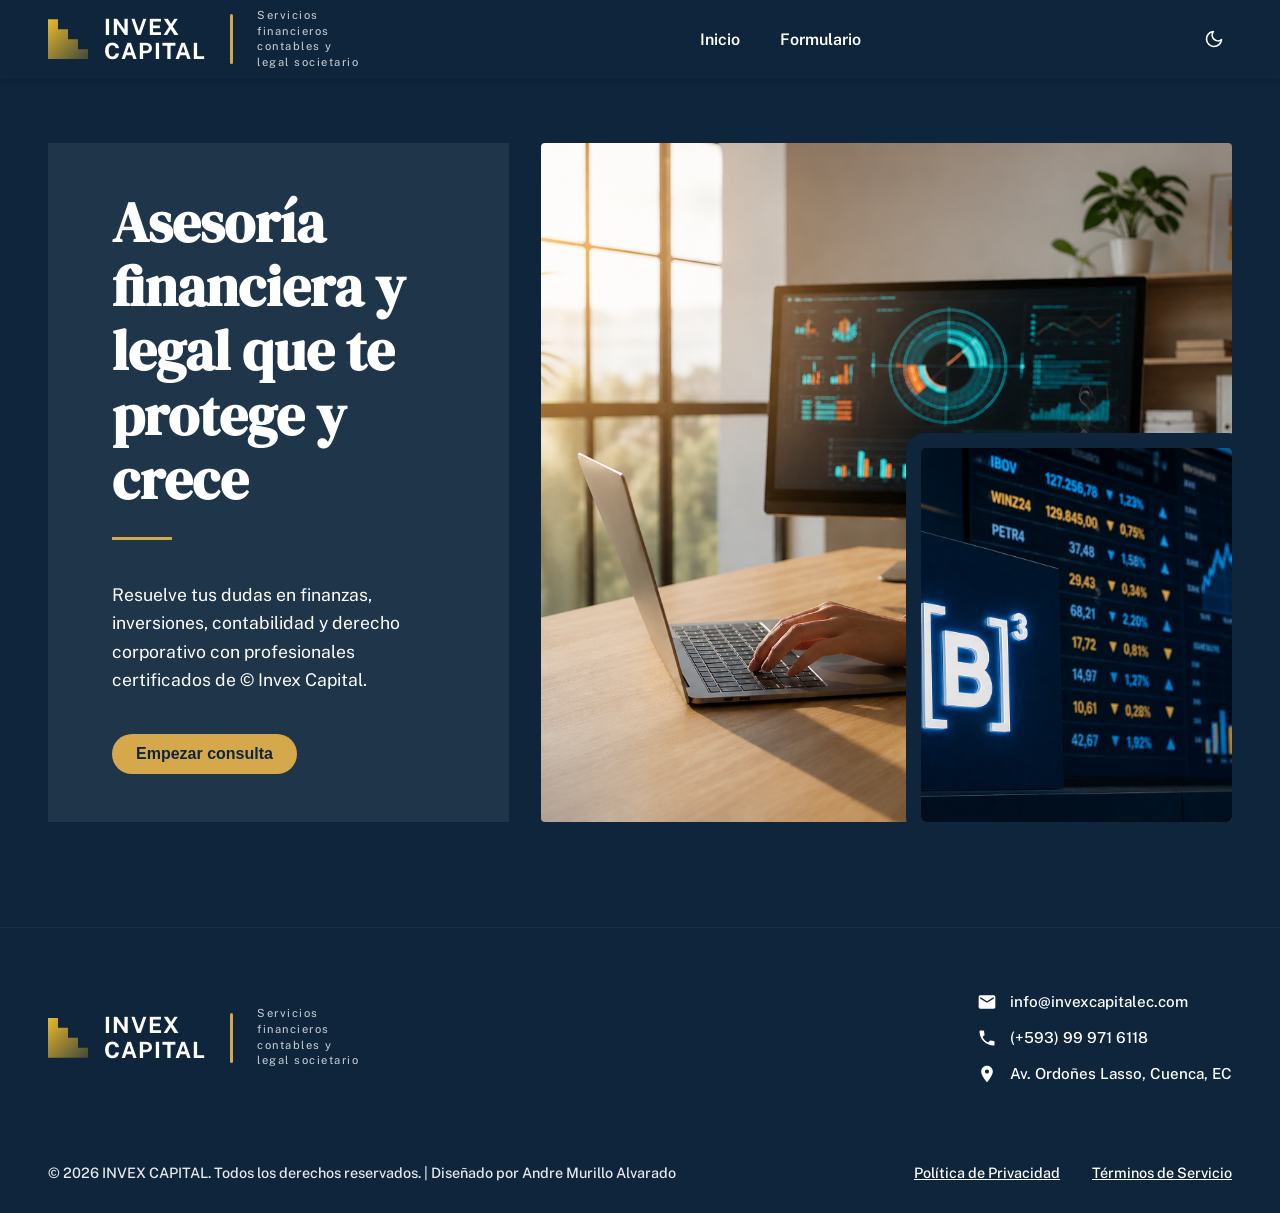
==== agendar.html @ b554b70f "V1.0 Pagina Agendar" ====
<!doctype html>
<html lang="en">
  <head>
    <meta charset="UTF-8" />
    <meta name="viewport" content="width=device-width, initial-scale=1.0" />
    <link rel="preconnect" href="https://fonts.googleapis.com" />
    <link rel="preconnect" href="https://fonts.gstatic.com" crossorigin />
    <link
      href="https://fonts.googleapis.com/css2?family=DM+Serif+Display:ital@0;1&family=Public+Sans:ital,wght@0,100..900;1,100..900&display=swap"
      rel="stylesheet"
    />
    <link rel="stylesheet" href="./css/normalize.css" />
    <link rel="stylesheet" href="./css/index.css" />
    <link rel="stylesheet" href="./css/header.css" />
    <link rel="stylesheet" href="./css/hero.css" />
    <link rel="stylesheet" href="./css/servicios.css" />
    <link rel="stylesheet" href="./css/subHero.css" />
    <link rel="stylesheet" href="./css/equipo_cards.css" />
    <link rel="stylesheet" href="./css/certificaciones.css" />
    <link rel="stylesheet" href="./css/educacion.css" />
    <link rel="stylesheet" href="./css/agendar_step1.css" />
    <link rel="stylesheet" href="./css/agendar_step2.css" />
    <link rel="stylesheet" href="./css/footer.css" />
    <!--IMPORTANTE PONER ESTO PARA QUE LEA EL ARCHIVO JAVASCRIPT-->
    <script defer src="./main.js"></script>
    <title>Invex Capital</title>
  </head>
  <body>
    <header class="navbar">
      <!-- Sección del Logo -->
      <div class="logo-container">
        <div class="logo-icon"></div>
        <div class="logo-text">
          <h1>INVEX<br />CAPITAL</h1>
        </div>
        <div class="logo-divider"></div>
        <div class="logo-subtitle">
          Servicios<br />financieros<br />contables y<br />legal societario
        </div>
      </div>

      <!-- Enlaces de Navegación -->
      <nav class="nav-links" id="nav-links">
        <a href="index.html">Inicio</a>
        <a href="#wizard-section">Formulario</a>
      </nav>

      <!-- Botones de Acción -->
      <div class="action-container">
        <!-- Botón de Modo Día/Noche -->
        <button
          id="theme-toggle"
          class="theme-toggle"
          aria-label="Cambiar tema"
        >
          <svg
            id="moon-icon"
            xmlns="http://www.w3.org/2000/svg"
            width="20"
            height="20"
            viewBox="0 0 24 24"
            fill="none"
            stroke="currentColor"
            stroke-width="2"
            stroke-linecap="round"
            stroke-linejoin="round"
          >
            <path d="M21 12.79A9 9 0 1 1 11.21 3 7 7 0 0 0 21 12.79z"></path>
          </svg>
          <svg
            id="sun-icon"
            class="hidden"
            xmlns="http://www.w3.org/2000/svg"
            width="20"
            height="20"
            viewBox="0 0 24 24"
            fill="none"
            stroke="currentColor"
            stroke-width="2"
            stroke-linecap="round"
            stroke-linejoin="round"
          >
            <circle cx="12" cy="12" r="5"></circle>
            <line x1="12" y1="1" x2="12" y2="3"></line>
            <line x1="12" y1="21" x2="12" y2="23"></line>
            <line x1="4.22" y1="4.22" x2="5.64" y2="5.64"></line>
            <line x1="18.36" y1="18.36" x2="19.78" y2="19.78"></line>
            <line x1="1" y1="12" x2="3" y2="12"></line>
            <line x1="21" y1="12" x2="23" y2="12"></line>
            <line x1="4.22" y1="19.78" x2="5.64" y2="18.36"></line>
            <line x1="18.36" y1="5.64" x2="19.78" y2="4.22"></line>
          </svg>
        </button>

        <!-- Botón Hamburguesa (Nuevo) -->
        <button class="hamburger" id="hamburger-btn" aria-label="Abrir menú">
          <svg
            xmlns="http://www.w3.org/2000/svg"
            width="28"
            height="28"
            viewBox="0 0 24 24"
            fill="none"
            stroke="currentColor"
            stroke-width="2"
            stroke-linecap="round"
            stroke-linejoin="round"
          >
            <line x1="3" y1="12" x2="21" y2="12"></line>
            <line x1="3" y1="6" x2="21" y2="6"></line>
            <line x1="3" y1="18" x2="21" y2="18"></line>
          </svg>
        </button>
      </div>
    </header>

    <!-- CONTENEDOR PRINCIPAL DEL FORMULARIO DINÁMICO -->
    <section id="wizard-section" class="wizard-section">
      <!-- PASO 1: Hero de Introducción -->
      <div id="paso-1" class="wizard-step active">
        <div class="wizard-hero">
          <!-- Columna de Texto -->
          <div class="wizard-content">
            <h1 class="titulo wizard-title">
              Asesoría<br />
              financiera y<br />
              legal que te<br />
              <span class="highlight">protege</span> y<br />
              crece
            </h1>
            <div class="wizard-divider"></div>
            <p class="wizard-text">
              Resuelve tus dudas en finanzas, inversiones, contabilidad y
              derecho corporativo con profesionales certificados de © Invex
              Capital.
            </p>
            <!-- Este botón activará el JS para ir al Paso 2 -->
            <button type="button" id="btn-empezar" class="btn-primary">
              Empezar consulta
            </button>
          </div>

          <!-- Columna de Imágenes -->
          <div class="wizard-images">
            <img
              src="./assets/hero_agendar.png"
              alt="Análisis financiero en laptop"
              class="img-main"
            />
            <img
              src="./assets/hero_sub.png"
              alt="Mercado B3"
              class="img-overlay"
            />
          </div>
        </div>
      </div>

      <!-- PASO 2: Formulario (Oculto por defecto) -->
      <div id="paso-2" class="wizard-step">
        <div class="wizard-form-layout">
          <!-- COLUMNA IZQUIERDA: Textos y Tarjeta Dinámica -->
          <div class="form-info-col">
            <p class="subtitle">- Formulario</p>
            <h2 class="titulo wizard-title">
              Cuéntanos qué<br />
              necesitas y conecta<br />
              con nuestros<br />
              <span class="highlight">expertos</span>
            </h2>
            <p class="wizard-text" style="margin-bottom: 2rem">
              Completa el formulario a continuación y nos pondremos en contacto
              dentro de 24 horas para orientarte en tu consulta financiera,
              legal o contable.
            </p>

            <!-- TARJETA DEL PROFESIONAL ASIGNADO (Sin el botón extra) -->
            <div id="profesional-card" class="assigned-prof-container">
              <p
                class="subtitle"
                style="font-size: 0.85rem; margin-bottom: 1rem"
              >
                - Profesional Asignado
              </p>
              <div class="assigned-prof-card">
                <div class="prof-avatar">
                  <span id="prof-initials" class="titulo">FM</span>
                </div>
                <div class="prof-details">
                  <span id="prof-badge" class="prof-badge"
                    >Finanzas e inversiones</span
                  >
                  <h4 id="prof-name" class="titulo">Mgtr. Fabian Murillo</h4>
                  <p id="prof-role">
                    Socio Director - Especialista en Finanzas Corporativas
                  </p>
                  <ul id="prof-bullets" class="prof-bullets">
                    <li>Gestión de portafolios</li>
                    <li>Análisis de mercados</li>
                    <li>Planificación patrimonial</li>
                    <li>Fondos de inversión</li>
                  </ul>
                </div>
                <div class="prof-price">
                  <span class="price-label">Costo de consulta</span>
                  <h3 id="prof-cost" class="titulo">$20</h3>
                  <span class="price-currency">USD</span>
                </div>
              </div>
            </div>
          </div>

          <!-- COLUMNA DERECHA: Formulario -->
          <div class="form-inputs-col">
            <form id="consulta-form">
              <div class="input-group">
                <label for="nombre">Nombre Completo</label>
                <input
                  type="text"
                  id="nombre"
                  class="pill-input"
                  placeholder="NOMBRE DE EJEMPLO"
                  required
                />
              </div>

              <div class="input-group">
                <label for="email">Correo electrónico</label>
                <input
                  type="email"
                  id="email"
                  class="pill-input"
                  placeholder="CORREO_DE@EJEMPLO.COM"
                  required
                />
              </div>

              <div class="input-group">
                <label for="telefono">Teléfono o WhatsApp</label>
                <div class="phone-wrapper pill-input">
                  <select id="country-code" class="country-select">
                    <option value="+593">🇪🇨 (+593)</option>
                    <option value="+1">🇺🇸 (+1)</option>
                    <option value="+52">🇲🇽 (+52)</option>
                    <option value="+34">🇪🇸 (+34)</option>
                    <option value="+57">🇨🇴 (+57)</option>
                    <option value="+51">🇵🇪 (+51)</option>
                  </select>
                  <div class="phone-divider"></div>
                  <input
                    type="tel"
                    id="telefono"
                    placeholder="98 765 4321"
                    required
                  />
                </div>
              </div>

              <div class="input-group">
                <label for="tema"
                  >¿Sobre qué tema necesitas asesoramiento?</label
                >
                <select id="tema" class="pill-input custom-select" required>
                  <option value="" disabled selected>
                    Selecciona una opción...
                  </option>
                  <option value="finanzas">
                    Asesoramiento financiero e inversiones
                  </option>
                  <option value="contabilidad">Contabilidad y auditoría</option>
                  <option value="legal">Derecho societario y legal</option>
                </select>
              </div>

              <div class="input-group">
                <label for="mensaje">Cuéntanos más sobre tu consulta</label>
                <textarea
                  id="mensaje"
                  rows="4"
                  class="rounded-textarea"
                  placeholder="Descripción breve del tema de su consulta..."
                  required
                ></textarea>
              </div>

              <!-- Único botón Siguiente, deshabilitado por defecto -->
              <div class="form-actions right-align mt-2">
                <button
                  type="button"
                  id="btn-paso-2"
                  class="btn-primary"
                  disabled
                >
                  Siguiente
                </button>
              </div>
            </form>
          </div>
        </div>
      </div>

      <!-- PASO 3: Galería de Pagos (Oculto por defecto) -->
      <div id="paso-3" class="wizard-step">
        <!-- Aquí irá la pasarela de pagos -->
      </div>

      <!-- PASO 4: Confirmación (Oculto por defecto) -->
      <div id="paso-4" class="wizard-step">
        <!-- Mensaje de éxito final -->
      </div>
    </section>

    <!-- FOOTER -->
    <footer id="contacto" class="footer-section">
      <div class="footer-container">
        <!-- Parte Superior del Footer: Logo e Información de Contacto -->
        <div class="footer-top">
          <!-- Sección del Logo (Reutilizando estructura del header) -->
          <div class="logo-container">
            <div class="logo-icon"></div>
            <div class="logo-text">
              <h1>INVEX<br />CAPITAL</h1>
            </div>
            <div class="logo-divider"></div>
            <div class="logo-subtitle">
              Servicios<br />financieros<br />contables y<br />legal societario
            </div>
          </div>

          <!-- Información de Contacto -->
          <div class="contact-info">
            <div class="contact-item">
              <svg
                xmlns="http://www.w3.org/2000/svg"
                width="20"
                height="20"
                viewBox="0 0 24 24"
                fill="currentColor"
              >
                <path
                  d="M20 4H4c-1.1 0-1.99.9-1.99 2L2 18c0 1.1.9 2 2 2h16c1.1 0 2-.9 2-2V6c0-1.1-.9-2-2-2zm0 4-8 5-8-5V6l8 5 8-5v2z"
                />
              </svg>
              <span>info@invexcapitalec.com</span>
            </div>
            <div class="contact-item">
              <svg
                xmlns="http://www.w3.org/2000/svg"
                width="20"
                height="20"
                viewBox="0 0 24 24"
                fill="currentColor"
              >
                <path
                  d="M6.62 10.79c1.44 2.83 3.76 5.14 6.59 6.59l2.2-2.2c.27-.27.67-.36 1.02-.24 1.12.37 2.33.57 3.57.57.55 0 1 .45 1 1V20c0 .55-.45 1-1 1-9.39 0-17-7.61-17-17 0-.55.45-1 1-1h3.5c.55 0 1 .45 1 1 0 1.25.2 2.45.57 3.57.11.35.03.74-.25 1.02l-2.2 2.2z"
                />
              </svg>
              <span>(+593) 99 971 6118</span>
            </div>
            <div class="contact-item">
              <svg
                xmlns="http://www.w3.org/2000/svg"
                width="20"
                height="20"
                viewBox="0 0 24 24"
                fill="currentColor"
              >
                <path
                  d="M12 2C8.13 2 5 5.13 5 9c0 5.25 7 13 7 13s7-7.75 7-13c0-3.87-3.13-7-7-7zm0 9.5c-1.38 0-2.5-1.12-2.5-2.5s1.12-2.5 2.5-2.5 2.5 1.12 2.5 2.5-1.12 2.5-2.5 2.5z"
                />
              </svg>
              <span>Av. Ordoñes Lasso, Cuenca, EC</span>
            </div>
          </div>
        </div>

        <!-- Parte Inferior del Footer: Derechos y Enlaces Legales -->
        <div class="footer-bottom">
          <div class="copyright">
            © 2026 INVEX CAPITAL. Todos los derechos reservados. | Diseñado por
            Andre Murillo Alvarado
          </div>
          <div class="legal-links">
            <a href="#politica-privacidad">Política de Privacidad</a>
            <a href="#terminos-servicio">Términos de Servicio</a>
          </div>
        </div>
      </div>
    </footer>
  </body>
</html>
---- css/index.css ----
html {
  scroll-behavior: smooth;
}

:root {
  --bg-color: #0e253c;
  --text-color: #ffffff;
  --divisor-color: #d4a84b;
  --primario: #0e253c;
  --bg-card: #1f354a;
  --bg-card-2: #e7ebef;
  --secundario: #d4a84b;
  --secundario-hover: #b5952f;
}

/* Variables para Modo Claro */
[data-theme="light"] {
  --bg-color: #ffffff;
  --text-color: #0e253c;
  --divisor-color: #d4a84b;
  --bg-card: #f6fafd;
  --bg-card-2: #e7ebef;
  --secundario: #d4a84b;
  --secundario-hover: #b5962fad;
}

body {
  margin: 0;
  font-family: "Public Sans", sans-serif;
  background-color: var(--bg-color);
  color: var(--text-color);
  transition:
    background-color 0.3s ease,
    color 0.3s ease; /* Transición suave para el tema */
}

.titulo {
  font-family: "DM Serif Display", serif;
}

.btn-primary {
  background-color: var(--secundario);
  color: var(
    --bg-color
  ); /* El texto siempre oscuro para contrastar con el dorado */
  border: none;
  padding: 0.7rem 1.5rem;
  border-radius: 25px;
  font-weight: 700;
  font-size: 1rem;
  cursor: pointer;
  transition: all 0.2s ease;
}

.btn-primary:hover {
  color: var(--text-color);
  box-shadow:
    #d4a94b8a 0px 0px 1px 5px,
    #d4a94b32 0px 0px 5px 10px;
}

.btn-primary:active {
  transform: scale(0.95);
}
---- css/header.css ----
/* Contenedor principal de la navegación */
.navbar {
  display: flex;
  position: sticky;
  top: 0;
  left: 0;
  z-index: 1000;
  background-color: var(--bg-color);
  justify-content: space-between;
  align-items: center;
  padding: 0.5rem 3rem;
  box-shadow: 0 4px 6px rgba(0, 0, 0, 0.1);
}

/* --- LOGO --- */
.logo-container {
  display: flex;
  align-items: center;
  gap: 1rem;
}

/* Aproximación visual del ícono de cuadros escalonados con CSS */
.logo-icon {
  width: 40px;
  height: 40px;
  background: linear-gradient(135deg, #eaba2a 0%, #d4af3743 100%);
  clip-path: polygon(
    0 0,
    25% 0,
    25% 25%,
    50% 25%,
    50% 50%,
    75% 50%,
    75% 75%,
    100% 75%,
    100% 100%,
    0 100%
  );
}

.logo-text h1 {
  margin: 0;
  font-size: 1.4rem;
  line-height: 1.1;
  letter-spacing: 1px;
  font-weight: 700;
}

.logo-divider {
  width: 3px;
  height: 50px;
  background-color: var(--divisor-color);
  margin: 0 0.5rem;
  border-radius: 2px;
}

.logo-subtitle {
  font-size: 0.7rem;
  line-height: 1.4;
  letter-spacing: 1.5px;
  text-transform: lowercase;
  color: var(--text-color);
  opacity: 0.8;
}

.logo-subtitle::first-line {
  text-transform: capitalize;
}

/* --- NAVEGACIÓN --- */
.nav-links {
  display: flex;
  gap: 2.5rem;
}

.nav-links a {
  color: var(--text-color);
  text-decoration: none;
  font-weight: 600;
  font-size: 1rem;
  transition: color 0.2s ease;
}

.nav-links a:hover {
  color: var(--secundario);
}

/* --- BOTONES DE ACCIÓN --- */
.action-container {
  display: flex;
  align-items: center;
  gap: 1.5rem;
}

/* Botón de tema */
.theme-toggle {
  background: transparent;
  border: none;
  color: var(--text-color);
  cursor: pointer;
  display: flex;
  align-items: center;
  justify-content: center;
  padding: 0.5rem;
  border-radius: 50%;
  transition: background-color 0.2s ease;
}

.theme-toggle:hover {
  background-color: rgba(128, 128, 128, 0.2);
}

.hidden {
  display: none;
}

/* Ocultar el hamburger por defecto en escritorio */
.hamburger {
  display: none;
  background: transparent;
  border: none;
  color: var(--text-color);
  cursor: pointer;
  padding: 0.5rem;
  transition: color 0.3s ease;
}

/* --- RESPONSIVE: MÓVILES (< 1100px) --- */
@media (max-width: 1100px) {
  .navbar {
    padding: 1rem 1.5rem;
    position: relative; /* Necesario para que el menú desplegable se posicione correctamente */
  }

  /* Reducimos un poco el logo para que no se amontone con los botones */
  .logo-icon {
    width: 30px;
    height: 30px;
  }
  .logo-text h1 {
    font-size: 1.1rem;
  }
  .logo-divider {
    height: 40px;
  }
  .logo-subtitle {
    font-size: 0.6rem;
  }

  /* Mostrar botón hamburguesa */
  .hamburger {
    display: flex;
    align-items: center;
    justify-content: center;
  }

  /* Convertir la barra de navegación en un menú desplegable */
  .nav-links {
    display: none; /* Oculto por defecto */
    flex-direction: column;
    position: absolute;
    top: 100%;
    left: 0;
    width: 100%;
    background-color: var(--bg-color); /* Usamos el fondo principal */
    padding: 1rem 0;
    gap: 0;
    box-shadow: 0 8px 16px rgba(0, 0, 0, 0.2);
    z-index: 999;
  }

  /* Clase que se activa con JavaScript */
  .nav-links.active {
    display: flex;
  }

  .nav-links a {
    padding: 1rem;
    width: 100%;
    text-align: center;
    box-sizing: border-box;
    border-bottom: 1px solid rgba(128, 128, 128, 0.1);
  }

  /* Fijar el botón de Agendar Consulta abajo a la derecha */
  .action-container .btn-primary {
    position: fixed;
    bottom: 20px;
    right: 20px;
    z-index: 1000;
    box-shadow: 0 4px 10px rgba(0, 0, 0, 0.4);
  }
}
---- css/hero.css ----
/* --- SECCIÓN HERO --- */
.hero {
  display: grid;
  /* Cambiamos la proporción: 40% texto, 60% imágenes */
  grid-template-columns: 0.8fr 1.2fr;
  gap: 2rem; /* Reducimos la separación central */
  padding: 4rem 3rem 0 0;
  max-width: 1200px;
  margin: 0 auto;
  align-items: stretch; /* Fuerza a que ambas columnas tengan la misma altura */
}

/* --- COLUMNA DE TEXTO --- */
.hero-content {
  /* Usa la variable de tu tema claro para el fondo */
  background-color: var(--bg-card);
  padding: 3rem 4rem;
  display: flex;
  flex-direction: column;
  justify-content: center; /* Centra el contenido verticalmente */
  align-items: flex-start;
}

.hero-title {
  font-size: 3.5rem;
  line-height: 1.1;
  margin: 0;
  color: var(--text-color);
}

.hero-title .highlight {
  color: var(--text-color);
  transition: color 0.3s ease;
}

[data-theme="light"] .hero-title .highlight {
  color: var(--secundario); /* Dorado en modo claro */
}

.hero-divider {
  width: 60px;
  height: 3px;
  background-color: var(--divisor-color);
  margin: 1.5rem 0;
}

.hero-text {
  font-size: 1.1rem;
  line-height: 1.6;
  margin-bottom: 2.5rem;
  padding-right: 1rem; /* Evita que el texto toque el borde derecho */
}

/* --- COLUMNA DE IMÁGENES (SUPERPOSICIÓN EXACTA) --- */
.hero-images {
  position: relative;
  width: 100%;
  min-height: 450px; /* Altura mínima para que no colapse */
  display: flex;
}

.img-main {
  width: 100%;
  height: 100%;
  object-fit: cover;
  /* Quitamos los bordes redondeados si en tu diseño la foto principal es cuadrada */
  border-radius: 4px;
}

.img-overlay {
  position: absolute;
  /* Jugamos con valores negativos para que salga del marco de la foto principal */
  bottom: -15px;
  right: -15px;
  width: 45%;
  height: 55%;
  object-fit: cover;
  border-radius: 20px; /* Bordes bien redondeados de la imagen pequeña */
  /* El truco del "recorte": un borde muy grueso del mismo color que el fondo de tu página web */
  border: 15px solid var(--bg-color);
  transition: border-color 0.3s ease;
}

/* --- RESPONSIVE BASICO (< 992px) --- */
@media (max-width: 992px) {
  .hero {
    grid-template-columns: 1fr; /* Pasa a una sola columna */
    gap: 3rem;
    padding: 2rem 1.5rem;
  }

  .hero-content {
    padding: 2.5rem;
  }

  .hero-images {
    height: 400px; /* Le damos altura fija en móvil porque ya no hace stretch con el texto */
  }
}

/* --- RESPONSIVE MÓVILES (< 796px) --- */
@media (max-width: 796px) {
  .hero-title {
    font-size: 2.5rem;
  }

  .img-overlay {
    width: 55%; /* Más grande en móviles para que se aprecie */
    border-width: 10px; /* Borde un poco más delgado en móvil */
    bottom: -10px;
    right: -10px;
  }
}
---- css/servicios.css ----
/* --- SECCIÓN SERVICIOS --- */
.services-section {
  padding: 6rem 3rem;
  max-width: 1200px;
  margin: 0 auto;
  text-align: center;
}

.services-header {
  margin-bottom: 4rem;
}

.services-header .subtitle {
  color: var(--text-color);
  font-size: 1rem;
  text-transform: uppercase;
  letter-spacing: 1px;
  margin-bottom: 1rem;
  transition: color 0.3s ease;
}

[data-theme="light"] .services-header .subtitle {
  color: var(--secundario); /* El subtítulo es dorado en modo claro */
}

.services-title {
  font-size: 3rem;
  line-height: 1.2;
  margin: 0 0 1.5rem 0;
  color: var(--text-color);
}

.services-title .highlight {
  color: var(--text-color);
  transition: color 0.3s ease;
}

[data-theme="light"] .services-title .highlight {
  color: var(--secundario); /* "su éxito" es dorado en modo claro */
}

.services-description {
  font-size: 1.1rem;
  max-width: 800px;
  margin: 0 auto;
  opacity: 0.9;
  line-height: 1.6;
}

/* --- GRID DE TARJETAS --- */
.services-grid {
  display: grid;
  grid-template-columns: repeat(3, 1fr);
  gap: 2rem;
  text-align: left;
}

.service-card {
  background-color: var(--bg-card); /* Usamos tu variable de fondo oscuro */
  border-radius: 16px;
  padding: 2.5rem;
  cursor: pointer;
  transition:
    transform 0.3s ease,
    box-shadow 0.3s ease,
    background-color 0.3s ease;
  border: 1px solid transparent; /* Preparado para el hover en modo claro */
  box-shadow: 0 4px 6px rgba(0, 0, 0, 0.1);
}

/* Ajustes para el tema claro */
[data-theme="light"] .service-card {
  background-color: #ffffff; /* Tarjetas blancas en modo claro */
  box-shadow: 0 10px 30px rgba(0, 0, 0, 0.05); /* Sombra suave */
}

.service-card:hover {
  transform: translateY(-5px);
}

[data-theme="light"] .service-card:hover {
  box-shadow: 0 15px 35px rgba(0, 0, 0, 0.1);
}

.card-icon {
  background-color: #f0f4f8; /* Fondo sutil para el ícono */
  width: 60px;
  height: 60px;
  border-radius: 12px;
  display: flex;
  align-items: center;
  justify-content: center;
  margin-bottom: 2rem;
  color: var(--bg-color); /* El ícono es del color principal oscuro */
  transition:
    background-color 0.3s ease,
    color 0.3s ease;
}

[data-theme="light"] .card-icon {
  color: var(--secundario); /* Ícono dorado en modo claro */
  background-color: #fff9ed; /* Fondo doradito muy tenue */
}

.card-header {
  display: flex;
  justify-content: space-between;
  align-items: center;
  margin-bottom: 1.5rem;
}

.card-header h3 {
  margin: 0;
  font-size: 1.5rem;
}

.expand-icon {
  color: var(--secundario);
  transition: transform 0.3s ease;
}

.card-summary {
  font-size: 0.95rem;
  line-height: 1.6;
  margin-bottom: 2rem;
  opacity: 0.8;
}

.service-list {
  list-style: none;
  padding: 0;
  margin: 0;
}

.service-item {
  margin-bottom: 1rem;
  border-bottom: 1px solid rgba(128, 128, 128, 0.2);
  padding-bottom: 0.5rem;
}

.service-item:last-child {
  border-bottom: none;
  margin-bottom: 0;
  padding-bottom: 0;
}

.item-title {
  font-size: 0.95rem;
  font-weight: 500;
  display: flex;
  align-items: center;
  gap: 0.5rem;
}

.bullet {
  color: var(--secundario);
  font-size: 1.2rem;
  font-weight: bold;
}

/* --- ESTILOS DE EXPANSIÓN (ACORDEÓN) --- */
.service-detail {
  font-size: 0.85rem;
  opacity: 0.7;
  margin-top: 0.5rem;
  padding-left: 1.5rem;
  line-height: 1.5;
  /* Configuración para la animación de altura */
  max-height: 0;
  overflow: hidden;
  transition:
    max-height 0.4s ease,
    opacity 0.4s ease;
}

/* Clases que se activan vía JavaScript */
.service-card.expanded .expand-icon {
  transform: rotate(180deg); /* Rota la flecha */
}

.service-card.expanded .service-detail {
  max-height: 150px; /* Valor arbitrario suficientemente grande para el contenido */
  opacity: 1;
}

/* --- RESPONSIVE --- */
@media (max-width: 992px) {
  .services-grid {
    grid-template-columns: repeat(2, 1fr); /* Pasa a 2 columnas en tablet */
  }
}

@media (max-width: 768px) {
  .services-section {
    padding: 4rem 1.5rem;
  }

  .services-title {
    font-size: 2.5rem;
  }

  .services-grid {
    grid-template-columns: 1fr; /* Pasa a 1 columna en móvil */
  }
}
---- css/subHero.css ----
/* --- SECCIÓN SUB-HERO EQUIPO --- */
.sub-hero-equipo {
  position: relative;
  width: 100%;
  min-height: 80vh; /* Ocupa el 60% del alto de la ventana visible */
  display: flex;
  align-items: center;
  justify-content: center;
  text-align: center;
  padding: 4rem 2rem;

  /* El truco del overlay: Un gradiente semitransparente sobre la imagen */
  /* El valor 0.65 dicta el nivel de oscuridad (0 es invisible, 1 es negro sólido) */
  background: url("../assets/sub_hero.png");
  background-size: cover; /* Asegura que la imagen cubra todo el espacio sin deformarse */
  background-position: center; /* Centra la imagen */
  background-repeat: no-repeat;
}

.sub-hero-content {
  max-width: 1000px;
  z-index: 2;
  /* Forzamos el texto a blanco para que resalte sobre el overlay sin importar el tema (día/noche) */
  color: #ffffff;
}

.sub-hero-content .subtitle {
  font-size: 1rem;
  text-transform: uppercase;
  letter-spacing: 1px;
  margin-bottom: 1rem;
  color: #ffffff;
  opacity: 0.9;
}

.sub-hero-title {
  font-size: 3.5rem;
  line-height: 1.2;
  margin: 0 0 1.5rem 0;
  color: #ffffff;
}

.sub-hero-text {
  font-size: 1.15rem;
  line-height: 1.6;
  margin: 0 auto;
  max-width: 850px;
  opacity: 0.9; /* Un poco de transparencia para diferenciarlo del título */
  margin-bottom: 6rem;
}

/* --- RESPONSIVE BASICO (< 992px) --- */
@media (max-width: 992px) {
  .sub-hero-title {
    font-size: 2.8rem;
  }

  .sub-hero-text {
    font-size: 1.1rem;
  }
}

/* --- RESPONSIVE MÓVILES (< 796px) --- */
@media (max-width: 796px) {
  .sub-hero-equipo {
    min-height: 50vh; /* Reducimos un poco la altura en móviles */
    padding: 4rem 1.5rem;
  }

  .sub-hero-title {
    font-size: 2.2rem;
    /* Quitamos el salto de línea forzado en móviles para que fluya natural */
    word-break: break-word;
  }

  .sub-hero-content br {
    display: none; /* Oculta los <br> en móvil para evitar saltos raros */
  }

  .sub-hero-text {
    font-size: 1rem;
  }
}
---- css/equipo_cards.css ----
/* --- SECCIÓN EQUIPO (TARJETAS) --- */
.team-section {
  padding: 6rem 3rem 0rem 3rem;
  max-width: 1200px;
  margin: 0 auto;
}

.team-grid {
  display: grid;
  grid-template-columns: repeat(3, 1fr);
  gap: 2rem;
  align-items: stretch; /* Asegura que todas las tarjetas midan lo mismo */
}

.team-card {
  display: flex;
  flex-direction: column;
  border-radius: 8px;
  overflow: hidden;
  box-shadow: 0 4px 15px rgba(0, 0, 0, 0.15);
  background-color: #ffffff; /* Fondo blanco fijo para contrastar */
  transition: transform 0.3s ease;
}

.team-card:hover {
  transform: translateY(
    -5px
  ); /* Pequeño efecto de elevación al pasar el mouse */
}

/* --- PARTE SUPERIOR DE LA TARJETA --- */
.team-card-top {
  /* Aquí podrás cambiar este background-color por un background-image en el futuro */
  background-color: var(--bg-card-2);
  background-size: cover;
  background-position: center;
  height: 220px;
  display: flex;
  align-items: center;
  justify-content: center;
}

/* --- AVATAR (CÍRCULO) --- */
.team-avatar {
  width: 130px;
  height: 130px;
  border-radius: 50%;
  background-color: var(--primario);
  display: flex;
  align-items: center;
  justify-content: center;
  overflow: hidden; /* Asegura que la foto futura no se salga del círculo */
  position: relative;
  box-shadow: 0 4px 10px rgba(0, 0, 0, 0.1);
}

.initials {
  color: #ffffff;
  font-size: 3.2rem;
  line-height: 1;
}

/* Estilo preparado para cuando agregues las fotos de perfil */
.avatar-img {
  width: 100%;
  height: 100%;
  object-fit: cover;
  position: absolute;
  top: 0;
  left: 0;
}

/* --- CONTENIDO DE LA TARJETA --- */
.team-card-bottom {
  padding: 2.5rem 2rem;
  display: flex;
  flex-direction: column;
  flex-grow: 1; /* Hace que esta sección ocupe el espacio sobrante */
}

.team-name {
  font-size: 1.5rem;
  color: var(--primario); /* Fuerza el azul oscuro siempre */
  margin: 0 0 1rem 0;
  line-height: 1.2;
}

.team-role {
  font-size: 0.95rem;
  color: #4a5568; /* Un gris oscuro para jerarquía visual */
  margin: 0 0 1rem 0;
  line-height: 1.5;
}

.team-divider {
  width: 45px;
  height: 4px;
  background-color: var(--secundario); /* Dorado */
  margin: 0.5rem 0 1.5rem 0;
  border-radius: 2px;
}

.team-bio {
  font-size: 0.95rem;
  color: #4a5568;
  line-height: 1.6;
  margin: 0;
}

/* --- RESPONSIVE --- */
@media (max-width: 1024px) {
  .team-grid {
    gap: 1.5rem;
  }
  .team-card-bottom {
    padding: 2rem 1.5rem;
  }
}

@media (max-width: 992px) {
  .team-grid {
    grid-template-columns: repeat(2, 1fr); /* 2 columnas en tablets */
  }
}

@media (max-width: 650px) {
  .team-section {
    padding: 3rem 1.5rem;
  }
  .team-grid {
    grid-template-columns: 1fr; /* 1 columna en móviles */
  }
}
---- css/certificaciones.css ----
/* --- SECCIÓN CONFIANZA Y CERTIFICACIONES --- */
.trust-section {
  padding: 6rem 3rem 0rem 3rem;
  max-width: 1200px;
  margin: 0 auto;
}

/* --- CABECERA (GRID 60/40) --- */
.trust-header {
  display: flex;
  justify-content: space-between;
  align-items: center;
  gap: 4rem;
  margin-bottom: 4rem;
}

.header-left {
  flex: 1.5; /* Ocupa más espacio */
}

.header-right {
  flex: 1; /* Ocupa menos espacio */
}

.trust-section .subtitle {
  color: var(--text-color);
  font-size: 1rem;
  text-transform: uppercase;
  letter-spacing: 1px;
  margin-bottom: 1rem;
  transition: color 0.3s ease;
}

[data-theme="light"] .trust-section .subtitle {
  color: var(--secundario);
}

.trust-title {
  font-size: 3.5rem;
  line-height: 1.1;
  margin: 0;
  color: var(--text-color);
}

[data-theme="light"] .trust-title .highlight {
  color: var(--secundario);
}

.trust-description {
  font-size: 1.15rem;
  text-align: center;
  line-height: 1.6;
  margin: 0;
  opacity: 0.9;
}

/* --- TESTIMONIOS (FILA 1) --- */
.testimonials-grid {
  display: grid;
  grid-template-columns: repeat(3, 1fr);
  gap: 2rem;
  margin-bottom: 2rem;
}

.testimonial-card {
  background-color: var(
    --bg-card
  ); /* Usando variable oscura/clara de tu index.css */
  border-radius: 20px;
  padding: 2.5rem;
  display: flex;
  flex-direction: column;
  box-shadow: 0 4px 6px rgba(0, 0, 0, 0.1);
  transition:
    background-color 0.3s ease,
    box-shadow 0.3s ease;
}

.quote-icon {
  color: var(--secundario); /* Comillas doradas */
  margin-bottom: 1rem;
}

.testimonial-text {
  font-size: 0.9rem;
  line-height: 1.6;
  margin: 0 0 2rem 0;
  opacity: 0.85;
  flex-grow: 1; /* Empuja el autor hacia abajo si el texto es corto */
}

.testimonial-author {
  display: flex;
  align-items: center;
  gap: 1rem;
}

.author-img {
  width: 50px;
  height: 50px;
  border-radius: 50%;
  object-fit: cover;
  background-color: var(--primario); /* Fondo de respaldo si no hay foto */
}

.author-info h4 {
  margin: 0 0 0.2rem 0;
  font-size: 1rem;
  color: var(--text-color);
}

.author-info span {
  font-size: 0.75rem;
  opacity: 0.7;
  display: block;
  line-height: 1.3;
}

/* --- CERTIFICACIONES (ENLACES - FILA 2) --- */
.certifications-grid {
  display: grid;
  grid-template-columns: repeat(3, 1fr);
  gap: 2rem;
  margin-bottom: 4rem;
}

/* Estilos clave para que el enlace luzca como una tarjeta */
.cert-link-card {
  display: flex;
  align-items: center;
  gap: 1.5rem;
  background-color: var(--bg-card);
  border-radius: 12px;
  padding: 1.5rem;
  text-decoration: none; /* Quita el subrayado del link */
  color: var(--text-color); /* Hereda el color del texto */
  transition:
    transform 0.2s ease,
    box-shadow 0.2s ease,
    background-color 0.3s ease;
  box-shadow: 0 4px 6px rgba(0, 0, 0, 0.1);
}

[data-theme="light"] .cert-link-card {
  background-color: #ffffff;
  border: 1px solid rgba(0, 0, 0, 0.05); /* Un borde sutil en modo claro */
}

/* Efecto hover interactivo para el enlace */
.cert-link-card:hover {
  transform: translateY(-5px);
  box-shadow: 0 8px 15px rgba(0, 0, 0, 0.15);
}

[data-theme="light"] .cert-link-card:hover {
  box-shadow: 0 8px 20px rgba(0, 0, 0, 0.08);
}

.cert-icon {
  flex-shrink: 0;
  color: var(--text-color); /* Blanco en dark, Azul en light */
}

[data-theme="light"] .cert-icon {
  color: var(--secundario); /* Íconos dorados en modo claro según tu diseño */
}

.cert-info h4 {
  margin: 0 0 0.3rem 0;
  font-size: 1.2rem;
}

.cert-info p {
  margin: 0;
  font-size: 0.9rem;
  line-height: 1.4;
  opacity: 0.8;
}

/* --- RESPONSIVE --- */
@media (max-width: 1024px) {
  .trust-header {
    flex-direction: column;
    align-items: flex-start;
    gap: 2rem;
  }
}

@media (max-width: 992px) {
  .testimonials-grid,
  .certifications-grid {
    grid-template-columns: repeat(2, 1fr); /* 2 columnas en tablet */
  }

  /* Centrar la última certificación si quedan impares en 2 columnas */
  .certifications-grid .cert-link-card:last-child {
    grid-column: span 2;
    max-width: 50%;
    margin: 0 auto;
  }
}

@media (max-width: 768px) {
  .trust-section {
    padding: 4rem 1.5rem;
  }

  .trust-title {
    font-size: 2.5rem;
  }

  .testimonials-grid,
  .certifications-grid {
    grid-template-columns: 1fr; /* 1 columna en móvil */
  }

  .certifications-grid .cert-link-card:last-child {
    grid-column: span 1;
    max-width: 100%;
  }
}
---- css/educacion.css ----
/* --- SECCIÓN EDUCACIÓN Y BLOG --- */
.edu-section {
  padding: 6rem 3rem;
  max-width: 1200px;
  margin: 0 auto;
  text-align: center;
}

.edu-header {
  margin-bottom: 4rem;
}

.edu-section .subtitle {
  color: var(--text-color);
  font-size: 1rem;
  text-transform: uppercase;
  letter-spacing: 1px;
  margin-bottom: 1rem;
  transition: color 0.3s ease;
}

[data-theme="light"] .edu-section .subtitle {
  color: var(--secundario);
}

.edu-title {
  font-size: 3.5rem;
  line-height: 1.2;
  margin: 0 0 1.5rem 0;
  color: var(--text-color);
}

.edu-description {
  font-size: 1.15rem;
  line-height: 1.6;
  max-width: 900px;
  margin: 0 auto;
  opacity: 0.9;
}

/* --- TARJETAS DE ARTÍCULOS --- */
.edu-grid {
  display: grid;
  grid-template-columns: repeat(3, 1fr);
  gap: 2rem;
  text-align: left;
}

.edu-card {
  display: flex;
  flex-direction: column;
  background-color: var(--bg-card-2); /* El color gris claro de tu paleta */
  border-radius: 12px;
  padding: 2.5rem 2rem;
  text-decoration: none;
  /* Forzamos el color del texto a oscuro porque el fondo siempre es claro en esta tarjeta */
  color: var(--primario);
  transition:
    transform 0.3s ease,
    box-shadow 0.3s ease,
    background-color 0.3s ease;
}

[data-theme="light"] .edu-card {
  background-color: #ffffff;
  box-shadow: 0 10px 30px rgba(0, 0, 0, 0.06);
}

.edu-card:hover {
  transform: translateY(-8px);
  box-shadow: 0 15px 35px rgba(0, 0, 0, 0.15);
}

/* --- ETIQUETAS (BADGES) --- */
.edu-badge {
  align-self: flex-start;
  background-color: #b6d0e2; /* Azul claro para el tema oscuro */
  color: var(--primario);
  font-weight: 700;
  font-size: 0.9rem;
  padding: 0.5rem 1.2rem;
  border-radius: 8px;
  margin-bottom: 1.5rem;
  transition:
    background-color 0.3s ease,
    color 0.3s ease;
}

[data-theme="light"] .edu-badge {
  background-color: #eedcba; /* Dorado claro para el tema de día */
  color: #a67c00; /* Texto dorado oscuro */
}

/* --- CONTENIDO DE LA TARJETA --- */
.edu-card .card-title {
  font-size: 1.4rem;
  margin: 0 0 1rem 0;
  line-height: 1.3;
  color: var(--primario); /* Asegura que el título siempre sea azul oscuro */
}

.edu-card .card-excerpt {
  font-size: 0.95rem;
  line-height: 1.6;
  margin: 0 0 2rem 0;
  opacity: 0.8;
  flex-grow: 1; /* Empuja la fecha hacia abajo si el texto es corto */
}

/* --- META (FECHA E ICONO) --- */
.card-meta {
  display: flex;
  align-items: center;
  gap: 0.5rem;
  font-weight: 500;
  font-size: 0.95rem;
  opacity: 0.8;
}

.card-meta svg {
  /* Ajuste para que el icono del reloj se vea igual que en tu diseño */
  stroke-width: 2.5;
}

/* --- RESPONSIVE --- */
@media (max-width: 1024px) {
  .edu-grid {
    gap: 1.5rem;
  }

  .edu-card {
    padding: 2rem 1.5rem;
  }
}

@media (max-width: 992px) {
  .edu-title {
    font-size: 2.8rem;
  }

  .edu-grid {
    grid-template-columns: repeat(2, 1fr); /* 2 columnas en tablet */
  }
}

@media (max-width: 768px) {
  .edu-section {
    padding: 4rem 1.5rem;
  }

  .edu-title {
    font-size: 2.3rem;
  }

  .edu-grid {
    grid-template-columns: 1fr; /* 1 columna en móvil */
  }
}
---- css/agendar_step1.css ----
/* --- LÓGICA DEL MULTIPASO (WIZARD) --- */
.wizard-section {
  padding: 4rem 3rem;
  max-width: 1200px;
  margin: 0 auto;
  min-height: 80vh; /* Asegura que la pantalla no salte bruscamente al cambiar de pasos */
}

/* Ocultar todos los pasos por defecto */
.wizard-step {
  display: none;
  animation: fadeInStep 0.5s ease forwards;
}

/* Solo mostrar el paso activo */
.wizard-step.active {
  display: block;
}

/* Animación suave al cambiar de paso */
@keyframes fadeInStep {
  from {
    opacity: 0;
    transform: translateY(15px);
  }
  to {
    opacity: 1;
    transform: translateY(0);
  }
}

/* --- DISEÑO DEL PASO 1 (HERO) --- */
.wizard-hero {
  display: grid;
  grid-template-columns: 0.8fr 1.2fr;
  gap: 2rem;
  align-items: stretch;
}

.wizard-content {
  background-color: var(--bg-card); /* Azul oscuro en night mode */
  padding: 3rem 4rem;
  display: flex;
  flex-direction: column;
  justify-content: center;
  align-items: flex-start;
}

/* Fondo claro para el modo día */
[data-theme="light"] .wizard-content {
  background-color: var(--bg-card-2); /* El fondo claro de tus variables */
}

.wizard-title {
  font-size: 3.5rem;
  line-height: 1.15;
  margin: 0;
  color: var(--text-color);
}

.wizard-title .highlight {
  color: var(--text-color); /* Blanco en modo oscuro */
  transition: color 0.3s ease;
}

[data-theme="light"] .wizard-title .highlight {
  color: var(--secundario); /* Dorado en modo claro */
}

.wizard-divider {
  width: 60px;
  height: 3px;
  background-color: var(--divisor-color);
  margin: 1.5rem 0;
}

.wizard-text {
  font-size: 1.1rem;
  line-height: 1.6;
  margin-bottom: 2.5rem;
  padding-right: 1rem;
}

/* --- IMÁGENES DEL PASO 1 --- */
.wizard-images {
  position: relative;
  width: 100%;
  min-height: 450px;
  display: flex;
}

.wizard-images .img-main {
  width: 100%;
  height: 100%;
  object-fit: cover;
  border-radius: 4px;
}

.wizard-images .img-overlay {
  position: absolute;
  bottom: -15px;
  right: -15px;
  width: 45%;
  height: 55%;
  object-fit: cover;
  border-radius: 20px;
  border: 15px solid var(--bg-color); /* Efecto de recorte */
  transition: border-color 0.3s ease;
}

/* --- RESPONSIVE PASO 1 --- */
@media (max-width: 992px) {
  .wizard-hero {
    grid-template-columns: 1fr;
    gap: 3rem;
  }
  .wizard-images {
    height: 400px;
  }
}

@media (max-width: 796px) {
  .wizard-section {
    padding: 2rem 1.5rem;
  }
  .wizard-title {
    font-size: 2.5rem;
  }
  .wizard-content {
    padding: 2.5rem 2rem;
  }
  .wizard-images .img-overlay {
    width: 55%;
    border-width: 10px;
    bottom: -10px;
    right: -10px;
  }
}
---- css/agendar_step2.css ----
/* --- LAYOUT DEL PASO 2 --- */
.wizard-form-layout {
  display: grid;
  grid-template-columns: 1fr 1fr;
  gap: 4rem;
  align-items: start;
}

/* --- ESTILOS DE FORMULARIO --- */
.input-group {
  display: flex;
  flex-direction: column;
  margin-bottom: 1.5rem;
}

.input-group label {
  font-size: 0.9rem;
  margin-bottom: 0.5rem;
  color: var(--text-color);
  opacity: 0.9;
}

/* Input estilo Píldora (Nombre, Email, Tema) */
.pill-input {
  background-color: transparent;
  border: 2px solid var(--text-color);
  border-radius: 30px; /* Bordes totalmente redondeados */
  padding: 1rem 1.5rem;
  color: var(--text-color);
  font-family: inherit;
  font-size: 1rem;
  outline: none;
  transition: border-color 0.3s ease;
}

[data-theme="light"] .pill-input {
  border-color: rgba(13, 27, 42, 0.6); /* Borde más suave en modo claro */
}

.pill-input:focus {
  border-color: var(--secundario);
}

/* Textarea (Bordes ligeramente redondeados) */
.rounded-textarea {
  background-color: transparent;
  border: 2px solid var(--text-color);
  border-radius: 16px;
  padding: 1rem 1.5rem;
  color: var(--text-color);
  font-family: inherit;
  font-size: 1rem;
  outline: none;
  resize: vertical;
}

[data-theme="light"] .rounded-textarea {
  border-color: rgba(13, 27, 42, 0.6);
}

.rounded-textarea:focus {
  border-color: var(--secundario);
}

/* --- SELECTOR DE PAÍS + TELÉFONO --- */
.phone-wrapper {
  display: flex;
  align-items: center;
  padding: 0; /* Quitamos padding para que lo manejen los hijos */
  overflow: hidden;
}

.country-select {
  background: transparent;
  border: none;
  color: var(--text-color);
  padding: 1rem 0.5rem 1rem 1.5rem;
  font-size: 1rem;
  cursor: pointer;
  outline: none;
  appearance: none; /* Oculta la flecha nativa */
}

.phone-divider {
  width: 2px;
  height: 25px;
  background-color: var(--text-color);
  opacity: 0.3;
  margin: 0 0.5rem;
}

.phone-wrapper input[type="tel"] {
  background: transparent;
  border: none;
  color: var(--text-color);
  padding: 1rem 1.5rem 1rem 0.5rem;
  font-size: 1rem;
  flex-grow: 1;
  outline: none;
}

/* Select de Tema (Flecha personalizada) */
.custom-select {
  appearance: none;
  background-image: url("data:image/svg+xml;charset=UTF-8,%3csvg xmlns='http://www.w3.org/2000/svg' viewBox='0 0 24 24' fill='none' stroke='white' stroke-width='2' stroke-linecap='round' stroke-linejoin='round'%3e%3cpolyline points='6 9 12 15 18 9'%3e%3c/polyline%3e%3c/svg%3e");
  background-repeat: no-repeat;
  background-position: right 1.5rem center;
  background-size: 1.5em;
  cursor: pointer;
}

[data-theme="light"] .custom-select {
  /* Flecha oscura para el tema claro */
  background-image: url("data:image/svg+xml;charset=UTF-8,%3csvg xmlns='http://www.w3.org/2000/svg' viewBox='0 0 24 24' fill='none' stroke='%230d1b2a' stroke-width='2' stroke-linecap='round' stroke-linejoin='round'%3e%3cpolyline points='6 9 12 15 18 9'%3e%3c/polyline%3e%3c/svg%3e");
}

/* --- TARJETA DEL PROFESIONAL DINÁMICA --- */
.assigned-prof-container {
  display: none; /* Oculto por defecto, se muestra con JS */
  animation: fadeIn 0.5s ease forwards;
}

.assigned-prof-container.show {
  display: block;
}

.assigned-prof-card {
  background-color: #e2e6ea; /* Gris fijo como en la imagen para contraste */
  color: #0d1b2a; /* Texto oscuro forzado */
  border-radius: 20px;
  padding: 2rem;
  display: flex;
  gap: 1.5rem;
  align-items: center;
  box-shadow: 0 4px 15px rgba(0, 0, 0, 0.1);
}

[data-theme="light"] .assigned-prof-card {
  background-color: #f8f9fa; /* Gris más claro en tema de día */
}

.prof-avatar {
  width: 80px;
  height: 80px;
  background-color: var(--bg-color); /* Círculo oscuro */
  color: #ffffff;
  border-radius: 50%;
  display: flex;
  align-items: center;
  justify-content: center;
  flex-shrink: 0;
}

.prof-avatar .titulo {
  font-size: 2rem;
  margin: 0;
}

.prof-details {
  flex-grow: 1;
}

.prof-badge {
  display: inline-block;
  background-color: #b6d0e2;
  color: var(--primario);
  font-size: 0.75rem;
  font-weight: 700;
  padding: 0.3rem 0.8rem;
  border-radius: 12px;
  margin-bottom: 0.5rem;
}

[data-theme="light"] .prof-badge {
  background-color: #eedcba;
  color: #a67c00;
}

.prof-details h4 {
  margin: 0 0 0.2rem 0;
  font-size: 1.2rem;
}
.prof-details p {
  margin: 0 0 0.5rem 0;
  font-size: 0.8rem;
  opacity: 0.8;
}

.prof-bullets {
  list-style: none;
  padding: 0;
  margin: 0;
  font-size: 0.75rem;
  opacity: 0.8;
}
.prof-bullets li::before {
  content: "□ ";
  color: #a67c00;
  font-weight: bold;
}

.prof-price {
  text-align: right;
  display: flex;
  flex-direction: column;
  align-items: flex-end;
}
.price-label,
.price-currency {
  font-size: 0.7rem;
  opacity: 0.7;
}
.prof-price h3 {
  font-size: 2rem;
  margin: 0;
  color: #a67c00;
}

.mt-2 {
  margin-top: 1.5rem;
}
.right-align {
  display: flex;
  justify-content: flex-end;
}

/* --- ESTADO DESHABILITADO PARA EL BOTÓN --- */
.btn-primary:disabled {
  background-color: #4a5568; /* Gris azulado oscuro */
  color: #a0aec0; /* Texto atenuado */
  cursor: not-allowed;
  box-shadow: none;
  opacity: 0.6;
  transform: none; /* Evita que haga la animación de clic/hover */
}

/* Estado deshabilitado para el modo claro */
[data-theme="light"] .btn-primary:disabled {
  background-color: #cbd5e0;
  color: #718096;
}

.btn-primary:disabled:hover {
  box-shadow: none;
  background-color: #4a5568; /* Mantiene el color apagado */
}

[data-theme="light"] .btn-primary:disabled:hover {
  background-color: #cbd5e0;
}

/* --- RESPONSIVE PASO 2 --- */
@media (max-width: 992px) {
  .wizard-form-layout {
    grid-template-columns: 1fr;
    gap: 2rem;
  }
  .assigned-prof-card {
    flex-direction: column;
    text-align: center;
  }
  .prof-price {
    align-items: center;
    text-align: center;
    margin-top: 1rem;
  }
  .prof-bullets {
    text-align: left;
    display: inline-block;
  }
}
---- css/footer.css ----
/* --- FOOTER --- */
.footer-section {
  background-color: var(
    --bg-color
  ); /* Utiliza el color de fondo principal (oscuro o claro según el tema) */
  color: var(--text-color);
  padding: 4rem 3rem 2rem; /* Espaciado superior, laterales, inferior */
  border-top: 1px solid rgba(128, 128, 128, 0.1); /* Línea separadora sutil superior */
  transition:
    background-color 0.3s ease,
    color 0.3s ease;
}

.footer-container {
  max-width: 1200px;
  margin: 0 auto;
}

/* --- FOOTER TOP: LOGO Y CONTACTO --- */
.footer-top {
  display: flex;
  justify-content: space-between;
  align-items: center;
  margin-bottom: 3rem;
}

/* Reutilizando la clase .logo-container del header */
.footer-top .logo-container {
  /* No es necesario redefinir estilos, hereda los del header.css */
}

.contact-info {
  display: flex;
  flex-direction: column;
  gap: 1rem;
}

.contact-item {
  display: flex;
  align-items: center;
  gap: 0.8rem;
  font-size: 0.95rem;
  font-weight: 500;
}

.contact-item svg {
  color: var(--text-color); /* Íconos del color del texto actual */
  transition: color 0.3s ease;
}

/* --- FOOTER BOTTOM: COPYRIGHT Y ENLACES --- */
.footer-bottom {
  display: flex;
  justify-content: space-between;
  align-items: center;
  padding-top: 2rem;
  font-size: 0.9rem;
  font-weight: 500;
}

.copyright {
  opacity: 0.9;
}

.legal-links {
  display: flex;
  gap: 2rem;
}

.legal-links a {
  color: var(--text-color);
  text-decoration: underline; /* Subrayado por defecto según tu diseño */
  transition: color 0.2s ease;
}

.legal-links a:hover {
  color: var(--secundario); /* Dorado al pasar el mouse */
}

/* --- RESPONSIVE FOOTER --- */
@media (max-width: 992px) {
  .footer-top {
    flex-direction: column;
    align-items: flex-start; /* Alinea logo y contacto a la izquierda */
    gap: 2.5rem;
  }
}

@media (max-width: 768px) {
  .footer-section {
    padding: 3rem 1.5rem 2rem;
  }

  .footer-bottom {
    flex-direction: column;
    align-items: flex-start;
    gap: 1.5rem;
  }

  .legal-links {
    gap: 1.5rem;
  }
}

/* Pequeño ajuste para pantallas muy pequeñas (celulares verticales) */
@media (max-width: 480px) {
  .footer-top .logo-container {
    flex-direction: column;
    align-items: flex-start;
    gap: 0.5rem;
  }

  .footer-top .logo-divider {
    width: 50px;
    height: 3px;
    margin: 0.5rem 0;
  }
}
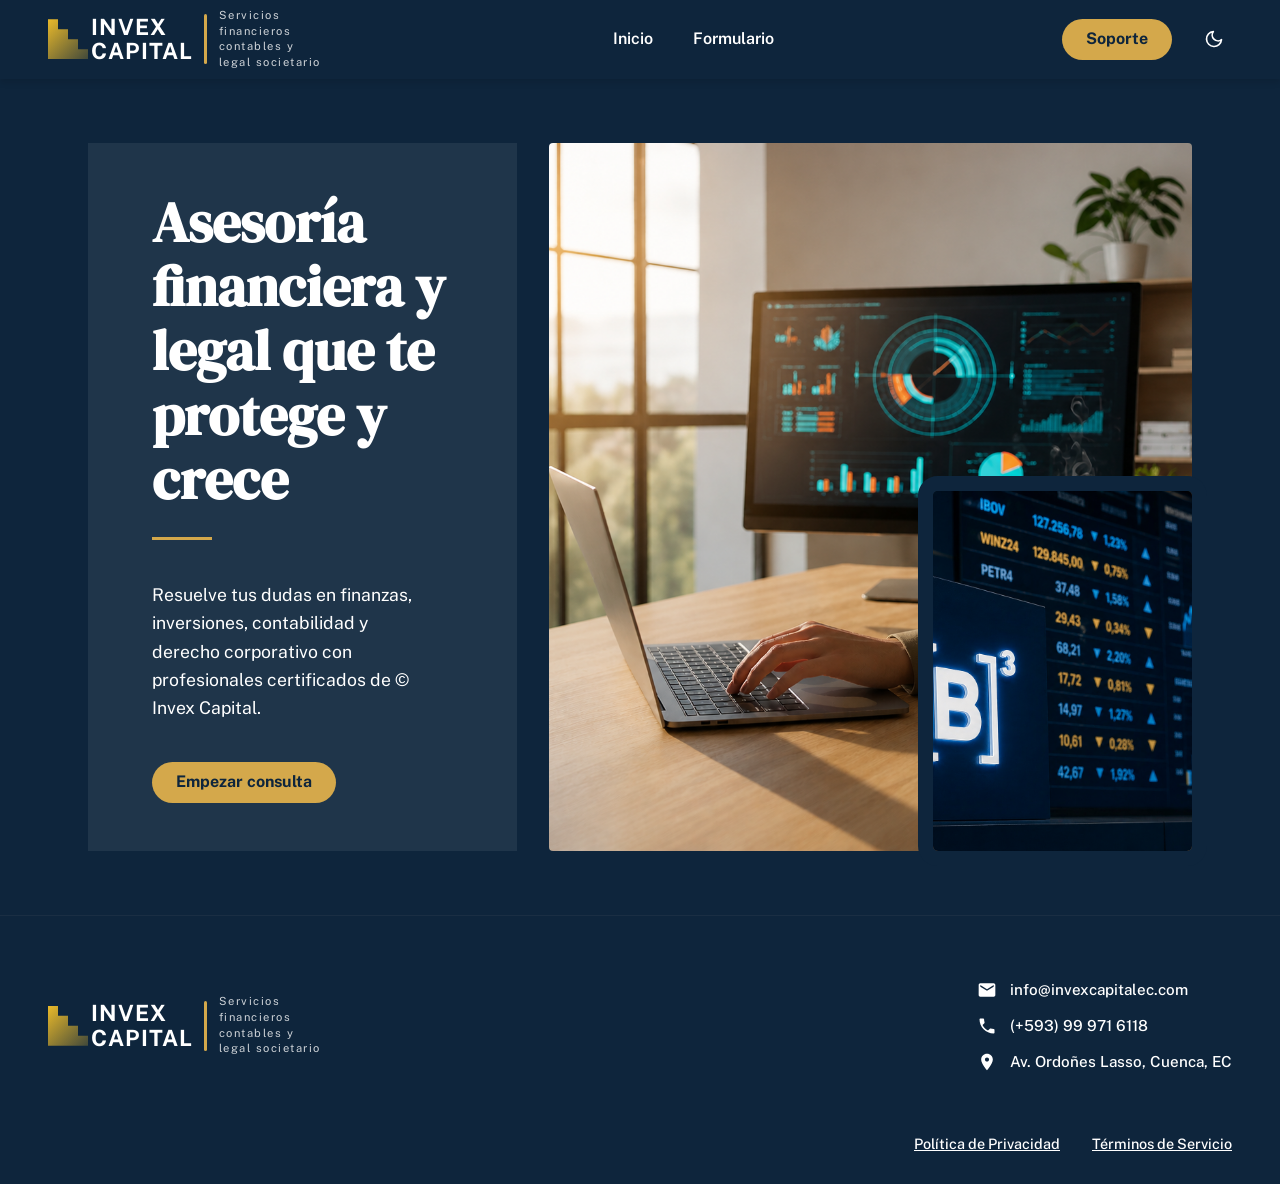
==== commit d0fa9b7f: "V1.0 Depuracion Responsive Design" ====
--- a/agendar.html
+++ b/agendar.html
@@ -20,6 +20,8 @@
     <link rel="stylesheet" href="./css/educacion.css" />
     <link rel="stylesheet" href="./css/agendar_step1.css" />
     <link rel="stylesheet" href="./css/agendar_step2.css" />
+    <link rel="stylesheet" href="./css/agendar_step3.css" />
+    <link rel="stylesheet" href="./css/agendar_step4.css" />
     <link rel="stylesheet" href="./css/footer.css" />
     <!--IMPORTANTE PONER ESTO PARA QUE LEA EL ARCHIVO JAVASCRIPT-->
     <script defer src="./main.js"></script>
@@ -47,6 +49,8 @@
 
       <!-- Botones de Acción -->
       <div class="action-container">
+        <!-- Botón flotante en móvil -->
+        <a href="#"><button class="btn-primary">Soporte</button></a>
         <!-- Botón de Modo Día/Noche -->
         <button
           id="theme-toggle"
@@ -300,12 +304,91 @@
 
       <!-- PASO 3: Galería de Pagos (Oculto por defecto) -->
       <div id="paso-3" class="wizard-step">
-        <!-- Aquí irá la pasarela de pagos -->
+        <div class="wizard-form-layout">
+          <!-- COLUMNA IZQUIERDA: Textos y Alerta -->
+          <div class="form-info-col">
+            <p class="subtitle">- Envía tu consulta</p>
+            <h2 class="titulo wizard-title">Finaliza tu solicitud</h2>
+            <p class="wizard-text">
+              Para completar el proceso, realiza el pago de tu consulta
+              escaneando el siguiente código QR o utilizando los datos bancarios
+              indicados a continuación.
+            </p>
+
+            <!-- Caja de Información Importante -->
+            <div class="info-alert-box">
+              <div class="info-icon">
+                <span class="titulo">i</span>
+              </div>
+              <p class="info-text">
+                <strong>Importante:</strong> Tu solicitud será enviada
+                inmediatamente a nuestro equipo, sin embargo, se te pedirá el
+                comprobante de pago para la asesoría previo a la consulta.
+              </p>
+            </div>
+          </div>
+
+          <!-- COLUMNA DERECHA: Contenedor de Pagos y Botón -->
+          <div class="form-inputs-col payment-col">
+            <!-- Placeholder de la Galería de Pagos -->
+            <div class="payment-gallery-placeholder">
+              <p>CONTENEDOR PARA LA GALERIA DE PAGOS</p>
+            </div>
+
+            <!-- Botón de Envío de Solicitud -->
+            <div class="form-actions right-align mt-2">
+              <button type="button" id="btn-paso-3" class="btn-primary">
+                Enviar Solicitud
+              </button>
+            </div>
+          </div>
+        </div>
       </div>
 
       <!-- PASO 4: Confirmación (Oculto por defecto) -->
       <div id="paso-4" class="wizard-step">
-        <!-- Mensaje de éxito final -->
+        <div class="success-container">
+          <!-- Ícono de Éxito -->
+          <div class="success-icon">
+            <svg
+              xmlns="http://www.w3.org/2000/svg"
+              width="120"
+              height="120"
+              viewBox="0 0 24 24"
+              fill="none"
+              stroke="currentColor"
+              stroke-width="1.5"
+              stroke-linecap="round"
+              stroke-linejoin="round"
+            >
+              <circle cx="12" cy="12" r="10"></circle>
+              <path d="M8 12.5l3 3 5-6"></path>
+            </svg>
+          </div>
+
+          <!-- Mensaje de Confirmación -->
+          <h2 class="titulo success-title">
+            Formulario y pago enviado con <span class="highlight">éxito</span>
+          </h2>
+          <p class="success-text">
+            Un miembro de nuestro equipo se pondrá en contacto<br />
+            contigo muy pronto tras verificar el pago.
+          </p>
+
+          <!-- Opcional: Botón para volver al inicio -->
+          <div class="mt-2">
+            <a
+              href="index.html"
+              class="btn-primary"
+              style="
+                text-decoration: none;
+                display: inline-block;
+                margin-top: 2rem;
+              "
+              >Volver al inicio</a
+            >
+          </div>
+        </div>
       </div>
     </section>
 
--- a/css/index.css
+++ b/css/index.css
@@ -1,3 +1,16 @@
+/* --- RESET GLOBAL PARA EVITAR DESBORDAMIENTOS --- */
+*,
+*::before,
+*::after {
+  box-sizing: border-box;
+}
+
+html,
+body {
+  max-width: 100vw;
+  overflow-x: hidden; /* Esto corta de raíz cualquier scroll horizontal */
+}
+
 html {
   scroll-behavior: smooth;
 }
--- a/css/header.css
+++ b/css/header.css
@@ -16,7 +16,7 @@
 .logo-container {
   display: flex;
   align-items: center;
-  gap: 1rem;
+  gap: 0.2rem;
 }
 
 /* Aproximación visual del ícono de cuadros escalonados con CSS */
--- a/css/certificaciones.css
+++ b/css/certificaciones.css
@@ -202,7 +202,7 @@
 
 @media (max-width: 768px) {
   .trust-section {
-    padding: 4rem 1.5rem;
+    padding: 4rem 1.5rem 0rem 1.5rem;
   }
 
   .trust-title {
--- a/css/educacion.css
+++ b/css/educacion.css
@@ -145,7 +145,7 @@
 
 @media (max-width: 768px) {
   .edu-section {
-    padding: 4rem 1.5rem;
+    padding: 6rem 3rem 0rem 3rem;
   }
 
   .edu-title {
--- a/css/agendar_step3.css
+++ b/css/agendar_step3.css
@@ -0,0 +1,83 @@
+/* --- PASO 3: CAJA DE INFORMACIÓN (ALERTA) --- */
+.info-alert-box {
+  background-color: var(--bg-card); /* Azul grisáceo de tu paleta nocturna */
+  border-radius: 16px;
+  padding: 1.5rem;
+  display: flex;
+  gap: 1.2rem;
+  align-items: center;
+  margin-top: 2rem;
+  box-shadow: 0 4px 10px rgba(0, 0, 0, 0.1);
+}
+
+[data-theme="light"] .info-alert-box {
+  background-color: #eedcba; /* Tono arena/dorado claro para el tema de día */
+}
+
+.info-icon {
+  background-color: #6ba4d8; /* Azul claro del ícono */
+  color: #ffffff;
+  width: 60px;
+  height: 60px;
+  border-radius: 50%;
+  display: flex;
+  align-items: center;
+  justify-content: center;
+  flex-shrink: 0; /* Evita que el círculo se aplaste si el texto es muy largo */
+}
+
+.info-icon .titulo {
+  font-size: 2.2rem;
+  margin: 0;
+  line-height: 1;
+}
+
+.info-text {
+  font-size: 0.95rem;
+  line-height: 1.5;
+  margin: 0;
+  color: var(--text-color);
+}
+
+/* --- PASO 3: CONTENEDOR DE PAGOS (PLACEHOLDER) --- */
+.payment-col {
+  display: flex;
+  flex-direction: column;
+  height: 100%; /* Para que el contenido se distribuya bien */
+}
+
+.payment-gallery-placeholder {
+  flex-grow: 1;
+  min-height: 400px;
+  border: 3px solid #ffffff; /* Borde blanco grueso en modo oscuro */
+  border-radius: 4px;
+  display: flex;
+  align-items: center;
+  justify-content: center;
+  text-align: center;
+  padding: 2rem;
+  margin-bottom: 1.5rem;
+  transition: border-color 0.3s ease;
+}
+
+[data-theme="light"] .payment-gallery-placeholder {
+  border-color: #0d1b2a; /* Borde oscuro en modo claro */
+}
+
+.payment-gallery-placeholder p {
+  font-size: 1.1rem;
+  letter-spacing: 1px;
+  opacity: 0.8;
+}
+
+/* Ajuste responsive para la caja de alerta en móviles */
+@media (max-width: 796px) {
+  .info-alert-box {
+    flex-direction: column;
+    text-align: center;
+    padding: 2rem 1.5rem;
+  }
+  .payment-gallery-placeholder {
+    min-height: 300px;
+  }
+}
--- a/css/agendar_step4.css
+++ b/css/agendar_step4.css
@@ -0,0 +1,55 @@
+/* --- PASO 4: MENSAJE DE ÉXITO --- */
+.success-container {
+  display: flex;
+  flex-direction: column;
+  align-items: center;
+  justify-content: center;
+  text-align: center;
+  min-height: 60vh; /* Para que quede bien centrado en la pantalla */
+  padding: 2rem;
+  animation: fadeInStep 0.6s ease forwards;
+}
+
+.success-icon {
+  color: var(--secundario); /* Dorado en ambos temas */
+  margin-bottom: 1.5rem;
+}
+
+.success-title {
+  font-size: 3.5rem;
+  color: var(--text-color);
+  margin: 0 0 1rem 0;
+  line-height: 1.2;
+}
+
+.success-title .highlight {
+  color: var(--secundario); /* La palabra "éxito" siempre en dorado */
+}
+
+.success-text {
+  font-size: 1.15rem;
+  line-height: 1.6;
+  color: var(--text-color);
+  opacity: 0.9;
+  margin: 0;
+}
+
+/* --- RESPONSIVE PASO 4 --- */
+@media (max-width: 796px) {
+  .success-icon svg {
+    width: 90px;
+    height: 90px;
+  }
+
+  .success-title {
+    font-size: 2.5rem;
+  }
+
+  .success-text {
+    font-size: 1rem;
+  }
+
+  .success-text br {
+    display: none; /* Quita el salto de línea forzado en móviles para que fluya mejor */
+  }
+}
--- a/css/footer.css
+++ b/css/footer.css
@@ -21,7 +21,7 @@
   display: flex;
   justify-content: space-between;
   align-items: center;
-  margin-bottom: 3rem;
+  margin-bottom: 2rem;
 }
 
 /* Reutilizando la clase .logo-container del header */
@@ -99,20 +99,22 @@
 
   .legal-links {
     gap: 1.5rem;
+    display: flex;
+    flex-direction: column;
   }
 }
 
 /* Pequeño ajuste para pantallas muy pequeñas (celulares verticales) */
 @media (max-width: 480px) {
   .footer-top .logo-container {
-    flex-direction: column;
-    align-items: flex-start;
+    flex-direction: row;
+    align-items: center;
     gap: 0.5rem;
   }
 
   .footer-top .logo-divider {
-    width: 50px;
-    height: 3px;
+    width: 3px;
+    height: 50px;
     margin: 0.5rem 0;
   }
 }
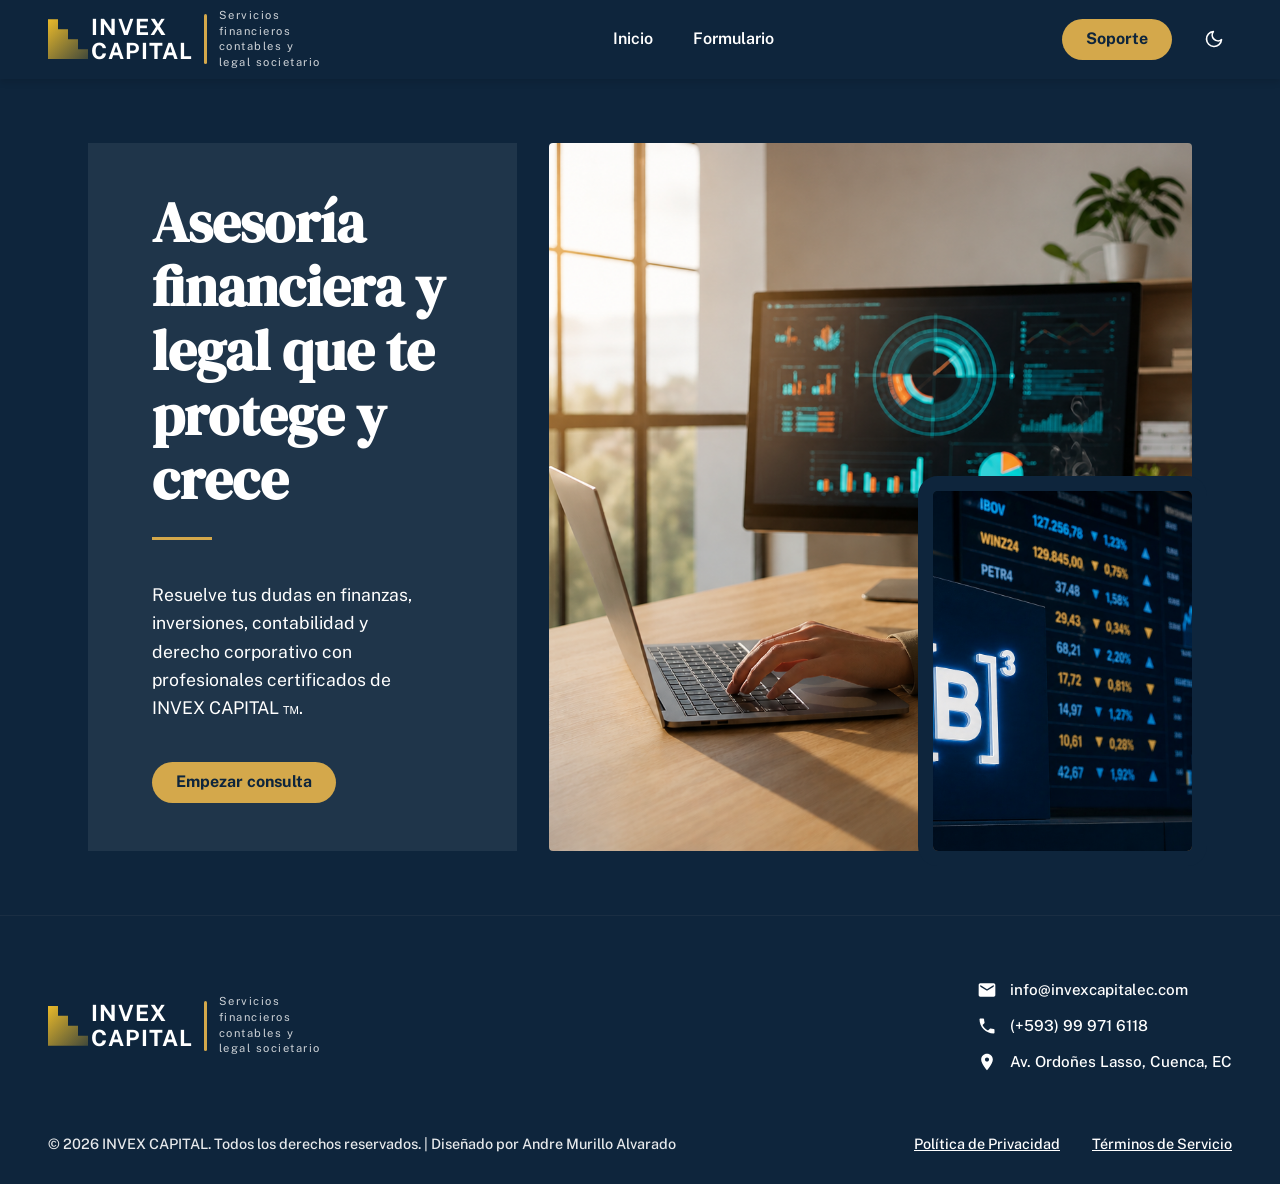
==== commit f58bbac9: "V1.0 Fotos Listas" ====
--- a/agendar.html
+++ b/agendar.html
@@ -12,12 +12,6 @@
     <link rel="stylesheet" href="./css/normalize.css" />
     <link rel="stylesheet" href="./css/index.css" />
     <link rel="stylesheet" href="./css/header.css" />
-    <link rel="stylesheet" href="./css/hero.css" />
-    <link rel="stylesheet" href="./css/servicios.css" />
-    <link rel="stylesheet" href="./css/subHero.css" />
-    <link rel="stylesheet" href="./css/equipo_cards.css" />
-    <link rel="stylesheet" href="./css/certificaciones.css" />
-    <link rel="stylesheet" href="./css/educacion.css" />
     <link rel="stylesheet" href="./css/agendar_step1.css" />
     <link rel="stylesheet" href="./css/agendar_step2.css" />
     <link rel="stylesheet" href="./css/agendar_step3.css" />
@@ -50,7 +44,9 @@
       <!-- Botones de Acción -->
       <div class="action-container">
         <!-- Botón flotante en móvil -->
-        <a href="#"><button class="btn-primary">Soporte</button></a>
+        <a href="https://wa.me/999716118"
+          ><button class="btn-primary">Soporte</button></a
+        >
         <!-- Botón de Modo Día/Noche -->
         <button
           id="theme-toggle"
@@ -134,8 +130,8 @@
             <div class="wizard-divider"></div>
             <p class="wizard-text">
               Resuelve tus dudas en finanzas, inversiones, contabilidad y
-              derecho corporativo con profesionales certificados de © Invex
-              Capital.
+              derecho corporativo con profesionales certificados de INVEX
+              CAPITAL ™.
             </p>
             <!-- Este botón activará el JS para ir al Paso 2 -->
             <button type="button" id="btn-empezar" class="btn-primary">
--- a/css/agendar_step2.css
+++ b/css/agendar_step2.css
@@ -6,6 +6,11 @@
   align-items: start;
 }
 
+.assigned-prof-card .prof-avatar {
+  background-color: var(--text-color);
+  color: var(--bg-color);
+}
+
 /* --- ESTILOS DE FORMULARIO --- */
 .input-group {
   display: flex;
@@ -39,6 +44,28 @@
 
 .pill-input:focus {
   border-color: var(--secundario);
+}
+
+/* Estilo para las opciones del desplegable */
+.country-select option,
+.custom-select option {
+  /* Forzamos un color de fondo sólido según el tema */
+  background-color: var(--bg-color);
+  color: var(--text-color);
+  padding: 10px;
+}
+
+/* Opcional: Si el fondo sigue viéndose blanco en algunos navegadores */
+[data-theme="light"] .country-select option,
+[data-theme="light"] .custom-select option {
+  background-color: #ffffff; /* Fondo sólido para modo claro */
+  color: #0d1b2a; /* Texto oscuro */
+}
+
+[data-theme="dark"] .country-select option,
+[data-theme="dark"] .custom-select option {
+  background-color: #0d1b2a; /* Fondo oscuro para modo noche */
+  color: #ffffff;
 }
 
 /* Textarea (Bordes ligeramente redondeados) */
